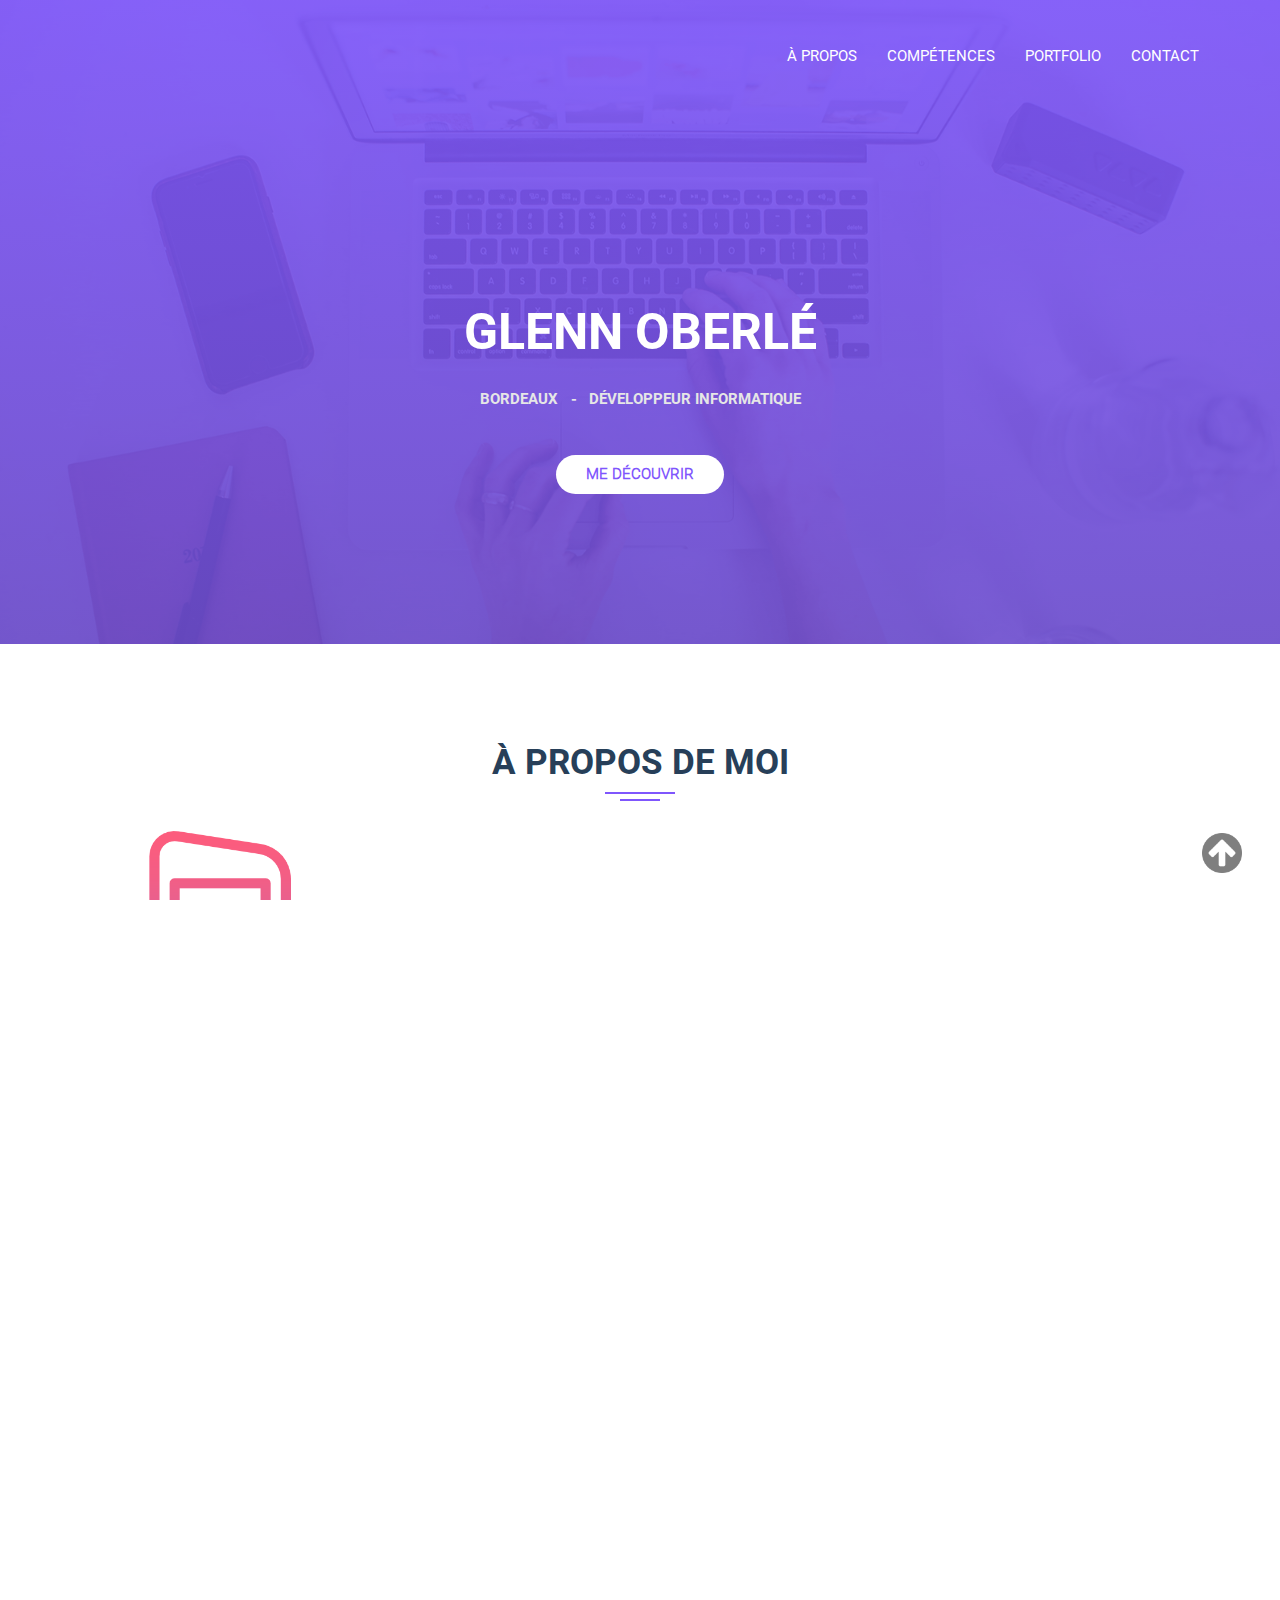
==== index.html @ 1c30bf4d "ajout projet morpion" ====
<!doctype html>
<html lang="fr">
<head>
  <meta charset="UTF-8">
  <meta name="viewport" content="width=device-width, initial-scale=1" />
  <title>Glenn Oberlé - Développeur informatique Bordeaux</title>
  <meta name="keywords" content="glenn, oberlé, développeur, informatique,oberle, portfolio, alternance">
  <meta name="description" content="GLENN OBERLE - Développeur informatique | En recherche d'alternance sur Bordeaux, Création de site web et autres.">
  <link rel="stylesheet" href="assets/fonts/flat-icon/flaticon.css">
  <link rel="stylesheet" href="assets/bootstrap/css/bootstrap.min.css">
  <link rel="stylesheet" href="css/styles.css">
  <link rel="shortcut icon" type="image/png" href="image/logo.png">
</head>
<body>

 <!-----------------------------------------------NAVBAR------------------------------------->
  
<a href="#content-wrapper"><img src="image/arrow_up.png" alt="arrow up" class="arrow_up"></a>
<div id="content-wrapper">
  <header class="header header--bg">
    <div class="container">
      <nav class="navbar">
        <div class="collapse navbar-collapse" id="myNavbar">
          <ul class="nav navbar-nav">
            <li><a href="#about">à propos</a></li>
            <li><a href="#skill">compétences</a></li> 
            <li><a href="#portfolio">portfolio</a></li> 
            <li><a href="#footer">contact</a></li> 
          </ul>
        </div>
      </nav>
      <div class="header__content text-center about" id="header">
        <span class="header__content__block"></span>
        <h1 class="header__content__title"><span class="titre_glenn">glenn </span><span class="titre_oberle">oberlé</span</h1>
        <ul class="header__content__sub-title">
          <li>bordeaux<span class="padding">&#45;</span></li>
          <li>développeur informatique</li>
        </ul>
        <a class="header__button" href="#about">me découvrir</a>
      </div>
    </div>
  </header>

  <!----------------------------------------------------A PROPOS--------------------------------------->

  <section class="about" id="about">
    <div class="container about__container--narrow">
      <div class="page-section" id="medecouvrir">
        <h2 class="page-section__title">à propos de moi</h2>
          <img class="page-section__title-style" src="assets/images/title-style.png" alt="">
          <div class="row gutters-80">
            <div class="col-md-4">
              <div class="about__image">
                <img src="image/boy.png" alt="photo aboutme" class="photo_aboutme">
              </div>
            </div>
            <div class="col-md-8 about__content">
              <p class="about__description">Passionné par l'informatique depuis plusieurs années, je suis actuellement dans la formation <strong>développeur informatique au CESI</strong> et je recherche une alternance pour pouvoir poursuivre mes études dans les meilleures conditions.</p>
              <div class="row row--margin-top">
                <div class="col-md-4">
                  <p class="about__bio"><strong>nom :</strong>glenn oberlé</p>
                </div>
                <div class="col-md-4">
                  <p class="about__bio"><strong>localisation :</strong> bordeaux, france</p>
                </div>
              </div>
              <div class="row">
                <div class="col-md-4">
                  <a class="button button--colorful button--margin" id="bouton" href="CV.pdf" target="_blank">voir mon cv</a>
                </div>
                <div class="col-md-4">
                  <a class="button button--colorful button--margin"  id="bouton" href="#footer" >me contacter</a>
                </div>
              </div>
            </div>
          </div>
      </div>
    </div>
  </section>

  <!-----------------------------------------------COMPETENCES------------------------------------------>

  <section class="skill skill--bg" id="skill">
    <div class="container skill__container--narrow">
      <div class="page-section">
        <h2 class="page-section__title page-section__title--white">mes compétences</h2>
        <img class="page-section__title-style" src="assets/images/title-style-white.png" alt="">
        <div class="row gutters-60">

          <div class="col-md-4">
            <div class="thumbnail text-center" class="competence_text">
              <img src="image/logo_html.png" alt="logo html/css" class="logo_html"><br>
              <h4 class="skill__single-part__title">html/css</h4>
              <div class="progress">
                <div class="progress-bar" role="progressbar" style="width:80%;background-color: #7FB7FA;">
                </div>
              </div>
            </div>
          </div>
          <div class="col-md-4">
            <div class="thumbnail text-center">
              <img src="image/logo_javascript.png" alt="logo javascript" class="logo_js"><br>
              <h4 class="skill__single-part__title">javascript</h4>
              <div class="progress">
                <div class="progress-bar" role="progressbar" style="width:80%;background-color: #FFAC1B;;">
                </div>
              </div>
            </div>
          </div>
          <div class="col-md-4">
            <div class="thumbnail text-center">
              <img src="image/php.png" alt="logo php" class="logo_php"><br>
              <h4 class="skill__single-part__title">php</h4>
              <div class="progress">
                <div class="progress-bar" role="progressbar" style="width:80%;background-color: #C99AFF;">
                </div>
              </div>
            </div>
          </div>

          <div class="col-md-4">
            <div class="thumbnail text-center">
              <img src="image/settings.png" alt="logo skills" class="logo_skills"><br>
              <h4 class="skill__single-part__title">créativité</h4>
              <div class="progress">
                <div class="progress-bar" role="progressbar" style="width:80%;background-color: #FFAC1B;;">
                </div>
              </div>
            </div>
          </div>
          <div class="col-md-4">
            <div class="thumbnail text-center">
              <img src="image/settings.png" alt="logo skills" class="logo_skills"><br>
              <h4 class="skill__single-part__title">autonomie</h4>
              <div class="progress">
                <div class="progress-bar" role="progressbar" style="width:80%;background-color: #FFAC1B;;">
                </div>
              </div>
            </div>
          </div>
          <div class="col-md-4">
            <div class="thumbnail text-center">
              <img src="image/settings.png" alt="logo skills" class="logo_skills"><br>
              <h4 class="skill__single-part__title">rigeur</h4>
              <div class="progress">
                <div class="progress-bar" role="progressbar" style="width:80%;background-color: #FFAC1B;;">
                </div>
              </div>
            </div>
          </div>
        </div>
        </div>
      </div>
  </section>

  <!-----------------------------------------------PORTFOLIO---------------------------------------->

  <section class="portfolio" id="portfolio">
    <div class="container">
      <div class="page-section">
        <h2 class="page-section__title">mon portfolio</h2>
        <img class="page-section__title-style" src="assets/images/title-style.png" alt=""><br><br>
        <div class="row gutters-40">
          <div class="col-md-4">
            <a href="https://github.com/Glenn-o/POC" target="_blank" ><div class="portfolio__single-section mix" data-order="1">
              <img class="logo_portfolio"  src="image/poc_connexion.PNG" alt="img poc">
              <div class="portfolio__single-section__overlay">
                <div class="overlay-content">
                  <h4>poc</h4>
                  <p>page web avec un espace membres</p>
                </div>
              </div>
            </div></a>
          </div>
          <div class="col-md-4">
            <a href="https://github.com/Glenn-o/Pong-en-processing" target="_blank"><div class="portfolio__single-section mix " data-order="2">
             <img src="image/pong.PNG" alt="pong " class="logo_portfolio">
              <div class="portfolio__single-section__overlay">
                <div class="overlay-content">
                  <h4>pong en processing</h4>
                </div>
              </div>
            </div></a>
          </div>
          <div class="col-md-4">
            <a href="morpion.html" target="_blank"><div class="portfolio__single-section mix " data-order="2">
             <img src="image/morpion.png" alt="morpion " class="logo_portfolio">
              <div class="portfolio__single-section__overlay">
                <div class="overlay-content">
                  <h4>morpion en javascript</h4>
                </div>
              </div>
            </div></a>
          </div>
        </div>
      </div>
    </div>
  </section>

  <!---------------------------------------FOOTER------------------------------------------>

  <footer class="footer footer--bg" id="footer">
    <div class="container text-center">
      <h1 class="footer__title">GLENN OBERLÉ</h1>
      <ul class="footer__contact-information">
        <li><a href="tel:+33750822600"><i class="material-icons">phone</i> 07 50 82 26 00</a></li>
        <li><a href="mailto:oberle.glenn@icloud.com"><i class="material-icons">email</i> oberle.glenn@icloud.com</a></li>
        <li><a href="https://www.google.com/maps/place/Bordeaux/data=!4m2!3m1!1s0xd5527e8f751ca81:0x796386037b397a89?sa=X&ved=2ahUKEwjl_YSfurrmAhXSolwKHaSUBzEQ8gEwAHoECAsQAQ" target="_blank"><i class="material-icons">location_on</i> Bordeaux, France</a></li>
      </ul>
    </div>
    <hr style="border: 0;border-top: 1px solid #525B60;display:block;margin-top: 40px;">
    <div class="container text-center">
      <div class="social-icon">
        <ul>
          <li><a href="https://github.com/Glenn-o" target="_blank"><img src="image/github.png" alt="logo github" class="logo_github"></a></li>
          <li><a href="https://www.linkedin.com/in/glenn-oberl%C3%A9-464432193/" target="_blank"><img src="image/in.png" alt="logo linkedin" class="logo_in"></a></li>
        </ul>
      </div>
    </div>
  </footer>
  <script src="assets/jquery/jquery-3.2.1.min.js"></script>
  <script src="assets/bootstrap/js/bootstrap.min.js"></script>
  <script src="js/script.js"></script>
</div>
</body>
</html>
---- assets/fonts/flat-icon/flaticon.css ----
/*
  	Flaticon icon font: Flaticon
  	Creation date: 21/06/2017 03:43
  	*/

@font-face {
  font-family: "Flaticon";
  src: url("./Flaticon.eot");
  src: url("./Flaticon.eot?#iefix") format("embedded-opentype"),
       url("./Flaticon.woff") format("woff"),
       url("./Flaticon.ttf") format("truetype"),
       url("./Flaticon.svg#Flaticon") format("svg");
  font-weight: normal;
  font-style: normal;
}

@media screen and (-webkit-min-device-pixel-ratio:0) {
  @font-face {
    font-family: "Flaticon";
    src: url("./Flaticon.svg#Flaticon") format("svg");
  }
}

[class^="flaticon-"]:before, [class*=" flaticon-"]:before,
[class^="flaticon-"]:after, [class*=" flaticon-"]:after {   
  font-family: Flaticon;
        font-size: 20px;
font-style: normal;
margin-left: 20px;
}

.flaticon-dribbble-logo:before { content: "\f100"; }
.flaticon-behance-logo:before { content: "\f101"; }
.flaticon-twitter-logo:before { content: "\f102"; }
.flaticon-facebook-letter-logo:before { content: "\f103"; }
---- css/styles.css ----
@font-face {
  font-family: 'Roboto';
  font-style: normal;
  font-weight: 400;
  src: url(../assets/fonts/Roboto-Regular.ttf);
}

@font-face {
  font-family: 'Roboto';
  font-style: normal;
  font-weight: 700;
  src: url(../assets/fonts/Roboto-Bold.ttf);
}

@font-face {
  font-family: 'Roboto-Light';
  font-style: normal;
  font-weight: 300;
  src: url(../assets/fonts/Roboto-Light.ttf);
}

body{
  font-family: "Roboto", sans-serif;
  line-height: 1.8;
}

@media (min-width: 1400px) {
  .container{
    width:1370px;
    margin: 0 auto;
  }
}

ul li{
  list-style-type: none;
}

ul{
  padding-left: 0;
}

a:hover, a:focus{
  text-decoration: none;
}

@font-face {
  font-family: 'Material Icons';
  font-style: normal;
  font-weight: 400;
  src: url(../assets/iconfont/MaterialIcons-Regular.ttf);
}

.material-icons {
  font-family: 'Material Icons';
  font-weight: normal;
  font-style: normal;
  font-size: 70px;
  display: inline-block;
  line-height: 1;
  text-transform: none;
  letter-spacing: normal;
  word-wrap: normal;
  white-space: nowrap;
  direction: ltr;
  -webkit-font-smoothing: antialiased;
  text-rendering: optimizeLegibility;
  -moz-osx-font-smoothing: grayscale;
  -webkit-font-feature-settings: 'liga';
  font-feature-settings: 'liga';
}

html,body {
  width: 100%;
  height: 100%;
  margin: 0px;
  padding: 0px;
  overflow-x: hidden; 
  scroll-behavior: smooth;

}

.header--bg{
  background: url("../assets/images/header-background.png") no-repeat;
  background-size: cover;
  position: relative;
  z-index: 1;
}

.header--bg:after{
  content: '';
  position: absolute;
  left: 0;
  right: 0;
  top: 0;
  bottom: 0;
  background: -webkit-linear-gradient( 90deg, rgba(108,76,206, .9) 0%, rgba(127,86,253, .9) 100%);
  z-index: -1;
}

.header__content{
  padding-top: 200px;
  padding-bottom: 140px;
}

.header__content__block{
  font-size: 50px;
  font-weight: bold;
  color: #fff;
}

.header__content__title{
  font-size: 50px;
  font-weight: bold;
  color: #fff;
  margin-top: 0;
}

.header__content__sub-title li{
  display: inline-block;
  font-size: 15px;
  color: #e6e6e6;
}

.header__content__sub-title .padding{
  padding-left: 13px;
}

.header__button{
  padding: 11px 30px;
  background-color: #fff;
  border-radius: 30px;
  display: inline-block;
  font-size: 15px;
  color: #7f56fd;
  font-family: Roboto-Light;
  font-weight: bold;
  margin-top: 30px;
  text-transform: uppercase;
}
.header__button:hover{
  transform: scale(1.10);
 color: #7f56fd;
 transition: 300ms;
}

.navbar .navbar-nav > li > a, .navbar .navbar-brand, .navbar .navbar-nav > li > a:focus{
  background-color: transparent;
  color: #fff;
}

.nav li a{
  font-size: 15px;
}

.navbar{
  padding-top:30px;
}

.navbar-nav {
  margin: 0px -20px;
}

.navbar-toggle{
  background-color: #ddd;
}

.navbar-toggle .icon-bar{
  background-color: #fff;
}

.navbar-brand{
  font-size: 25px;
  font-family: Roboto-Light;
  font-weight: bold;
  background: url("../assets/images/logo.png") no-repeat;
  padding-left: 45px;
  background-position: left center;
}

@media (min-width: 768px) {
  .nav{
    float: right;
  }
}

.Rectangle_ {
  background-image: -ms-linear-gradient( 90deg, rgb(108,76,206) 0%, rgb(127,86,253) 100%);
  opacity: 0.929;
  position: absolute;
  left: 0px;
  top: 0px;
  width: 1600px;
  height: 800px;
  z-index: 447;
}

.social-icon{
  margin-bottom: 60px;
}

.social-icon ul li{
  display: inline-block;
}
.social-icon ul li a{
  color: #fff;
  display: inline-block;
  width: 50px;
}

.page-section{
	margin-top: 100px;
	margin-bottom: 100px;
}

.page-section__title{
  font-size: 35px;
  color: #273f59;
  text-align: center;
  font-weight: bold;
}

.page-section__title--white{
  color: #fff;
}

.page-section__title-style{
  display: block;
  margin-right: auto;
  margin-left: auto;
  margin-bottom: 30px;
}

.page-section__paragraph{
  font-size: 15px;
  color: #5d5d5d;
  max-width: 540px;
  text-align: center;
  margin-right: auto;
  margin-left: auto;
  margin-bottom: 60px;
}

.page-section__paragraph--white{
  color: #fff;
  line-height: 1.8;
}

.about__container--narrow{
  max-width: 1245px;
  margin-right: auto;
  margin-left: auto;
}

.about__content{
  padding-top: 70px;
}

.about__description{
  font-size: 16px;
  color: #636262;
  padding-bottom: 25px;
  border-bottom: 1px #C1C1C1 dashed;
  display: block;
}
.about__description strong{
  font-weight: initial;
}
@media screen and (max-width: 991px){
  .about__image{
   text-align: center;
 }
}

.about__bio{
  font-size: 15px;
  color: #636262;
}

.about__bio strong{
  font-size: 15px;
  color: #2c4055;
  font-family: Roboto-Light;
}

.gutters-80.row{
  margin-right: -40px;
  margin-left: -40px;
}

.gutters-80 > [class^="col-"], .gutters-80 > [class^="col-"]{
  padding-right: 40px;
  padding-left: 40px;
}

.row--margin-top{
	margin-top: 40px;
}

.button{
	padding: 12px 55px 12px 55px;
  font-weight: bold;
  border-radius: 30px;
  font-size: 15px;
}

.button:hover{
 color: #fff;
}

.button--colorful{
 background-color: #7F56FD;
 font-family: Roboto-Light;
 color: #fff;
}

.button--default{
  color: #455a64;
  border: 1px solid #455a64;
  margin-right: 15px;
}

.button--default:hover{
  background-color: #7F56FD;
  color: #fff;
  border: 1px solid #7F56FD;
}

.button--margin{
 display: inline-block;
 margin-top: 40px;
}

.portfolio__button-group .mixitup-control-active{
  background-color: #7F56FD;
  color: #fff;
}

.skill--bg{
  background: url("../assets/images/skill-background.png") no-repeat;
  background-size: cover;
  position: relative;
  z-index: 1;
}

.skill--bg:after{
  content: '';
  position: absolute;
  left: 0;
  right: 0;
  top: 0;
  bottom: 0;
  background-color: rgba(120, 88, 221, .9);
  z-index: -1;
}

.skill__container--narrow{
  max-width: 1245px;
  margin-right: auto;
  margin-left: auto;
}

.skill .thumbnail{
  padding: 10px 40px;
  border-radius: 10px;
  -webkit-box-shadow: 0px 2px 10px 0px rgba(0, 0, 0, 0.2);
  box-shadow: 0px 2px 10px 0px rgba(0, 0, 0, 0.2);
}

.skill .thumbnail .progress-bar{
  border-radius: 10px;
}

.skill .thumbnail .progress{
 height: 8px;
 background-color: #E1E1E1;
}

.skill__single-part__title{
  font-size: 15px;
  color: #273f59;
  margin-top: 5px;
  font-weight: bold;
}

.gutters-60.row{
  margin-right: -30px;
  margin-left: -30px;
}

.gutters-60 > [class^="col-"], .gutters-60 > [class^="col-"]{
  padding-right: 30px;
  padding-left: 30px;
}

.service .thumbnail{
  padding: 30px 19px;
  -webkit-box-shadow: 0px 2px 10px 0px rgba(0, 0, 0, 0.15);
  box-shadow: 0px 2px 10px 0px rgba(0, 0, 0, 0.15);
  border: 0;
}

@media screen and (max-width: 991px){

  .service .thumbnail{
   margin-bottom: 50px
 }
}

.service__single-section__title{
  font-size: 20px;
  color: #273f59;
  font-weight: bold;
  margin-top: 15px;
  margin-bottom: 20px;
}

.service__single-section__paragraph{
  font-size: 15px;
  color: #7b7b7b;
  line-height: 1.8;
}

.gutters-70.row{
  margin-right: -35px;
  margin-left: -35px;
}

.gutters-70 > [class^="col-"], .gutters-70 > [class^="col-"]{
  padding-right: 35px;
  padding-left: 35px;
}

.overview--bg{
  background: url("../assets/images/overview-background.png") no-repeat;
  background-size: cover;
  position: relative;
  z-index: 1;
}

.overview--bg:after{
 content: '';
 position: absolute;
 left: 0;
 right: 0;
 top: 0;
 bottom: 0;
 background-color: rgba(120, 88, 221, .9);
 z-index: -1;
}

.overview .material-icons{
  float: left;
  color: #fff;
  line-height: 1.8;
  padding-right: 10px;
}

.overview__single-section__number{
  font-size: 40px;
  font-weight: bold;
  color: #fff;
  margin-bottom: 0;
}

.overview__single-section__title{
  font-size: 20px;
  color: #fff;
}

@media (max-width: 991px) {
  .overview__single-section{
   margin-bottom: 40px;
 }
}

.gutters-140.row{
  margin-right: -70px;
  margin-left: -70px;
}

.gutters-140 > [class^="col-"], .gutters-140 > [class^="col-"]{
  padding-right: 70px;
  padding-left: 70px;
}

.portfolio .button{
  display: inline-block;
  padding: 12px 45px 8px 45px;
  margin-bottom: 20px;
}

.portfolio__button-group{
  text-align: center;
  margin-bottom: 60px;
}

.portfolio__single-section{
  position: relative;
  overflow: hidden;
  margin-bottom: 40px;
  transform: scale(1);

}
.portfolio__single-section:hover{
  transform: scale(1.05);
  transition: 300ms;
}
.portfolio__single-section__image{
 display: block;
 height: auto;
}

.portfolio__single-section h4{
 font-size: 20px;
 font-family: Roboto-Light;
 font-weight: bold;
 color: #fff;
}

.portfolio__single-section p{
 font-weight: 15px;
 color: #fff;
 font-family: Roboto-Light;
 font-weight: bold;
}

.portfolio__single-section__search-icon{
 position: absolute;
 left: 45%;
 top: 50%;
 -webkit-transform: translateY(-50%);
 transform: translateY(-50%);
}

.portfolio__single-section .overlay-content{
  position: absolute;
  bottom: 5px;
  margin-left: 35px;
  z-index: 10;
}

.portfolio__single-section__overlay{
  position: absolute;
  bottom: 0;
  left: 0;  
  height: 20%;
  width: 100%;
  opacity: 1;
  background-color: rgba(133, 91, 249, .9);
  border-bottom-left-radius: 10px;
  border-bottom-right-radius: 10px;
}

.portfolio__single-section:hover .portfolio__single-section__overlay{
  opacity: 1;
}

.gutters-40.row{
  margin-right: -20px;
  margin-left: -20px;
}

.gutters-40 > [class^="col-"], .gutters-40 > [class^="col-"]{
  padding-right: 20px;
  padding-left: 20px;
}

@media(max-width: 991px) {
	.portfolio__single-section{
		max-width: 340px;
		margin-right: auto;
		margin-left: auto;
	}

}

.slider--bg{
  background: url("../assets/images/slider-background.png") no-repeat;
  background-size: cover;
  position: relative;
  z-index: 1;
}

.slider--bg:after{
  content: '';
  position: absolute;
  left: 0;
  right: 0;
  top: 0;
  bottom: 0;
  background-color: rgba(120, 88, 221, .9);
  z-index: -1;
}

.slider .carousel-content h4{
  font-size: 25px;
  font-family: Roboto-Light;
  color: #fff;
  font-weight: bold;
}

.slider .carousel-content h6{
  font-size: 15px;
  font-family: Roboto-Light;
  margin: 0;
  color: #ebeaea;
}

.slider .carousel-content p{
  max-width: 975px;
  display: inline-block;
  margin-top: 40px;
  margin-bottom: 40px;
  font-size: 15px;
  color: #ebeaea;
  line-height: 1.8;
  font-family: Roboto-Light;
}

.slider .item{
  padding: 65px 0;
}

.slider .rating ul{
  padding-left: 13px;
}

.slider .rating ul li{
  display: inline-block;
  margin-right: 5px;
}

.slider .material-icons{
  font-size: 20px;
  color: #fff;
}

.slider .carousel-indicators{
  margin-bottom: 40px;
}

.slider .carousel-indicators .active{
 width: 38px;
 height: 5px;
 background-color: #fff;
 border-radius: 50px;
 margin-left: 10px;
}

.slider .carousel-indicators li{
 width: 38px;
 height: 5px;
 border-radius: 50px;
 margin-left: 10px;
}

.slider .carousel-inner .rating{
 margin-bottom: 60px;
}

.slider .carousel-person-image{
 width: 120px;
 height: 120px;
 border-radius: 50%;
}

.team .thumbnail{
  padding: 0;
  border: none;
  -webkit-box-shadow: 0px 1px 10px 0px rgba(0, 0, 0, 0.34);
  box-shadow: 0px 1px 10px 0px rgba(0, 0, 0, 0.34);
  border-radius: 10px;
  position: relative;
}

.team .thumbnail:hover .team__overlay{
  opacity: 1;
  cursor: pointer;
}

.team__single-section__name{
  font-size: 18px;
  color: #273f59;
  padding-top: 10px;
  padding-left: 20px;
  font-weight: bold;
}

.team__single-section__title{
  font-size: 14px;
  color: #273f59;
  padding-bottom: 20px;
  padding-left: 20px;
}

.team__overlay__content{
  z-index: 10;
}

.team__overlay{
  position: absolute;
  top: 0;
  bottom: 0;
  left: 0;  
  height: 100%;
  width: 100%;
  opacity: 0;
  -webkit-transition: .3s ease;
  transition: .3s ease;
  background-color: #fff;
  border-radius: 10px;
}

.team__single-section--backPage{
  padding: 10px 50px 1px 20px;
}

.team__single-section--backPage .progress{
 height: 5px;
}

.team__single-section--backPage__title{
 font-size: 14px;
 color: #373b3f;
}

.team__single-section--backPage__title{
  font-size: 14px;
  color: #373b3f;
}

.team__single-section--backPage__percent90{
  float: right;
  margin-right: 10px;
}

.team__single-section--backPage__percent80{
  float: right;
  margin-right: 30px;
}

.team__single-section--backPage__percent70{
  float: right;
  margin-right: 60px;
}

.team__single-section--backPage .social-icons ul li{
  display: inline-block;
}

.team__single-section--backPage .social-icons ul li a{
 color: #78909C;
}

.team [class^="flaticon-"]:before, [class*=" flaticon-"]:before{
	margin-right: 20px;
}

.team .progress-bar{
	position: relative;
	overflow: visible !important;
}

.progress{
	overflow: visible;
}

.progress-bar--dot-main{
  background: #fff none repeat scroll 0 0;
  border: 2px solid #7f56fd;
  border-radius: 50%;
  height: 20px;
  position: absolute;
  right: -10px;
  top: -7px;
  width: 20px;
}

.progress-bar--dot{
  background: #7f56fd none repeat scroll 0 0;
  border-radius: 50%;
  display: block;
  height: 10px;
  position: absolute;
  right: -5px;
  top: -2px;
  width: 10px;
}

@media (max-width: 1199px) {
 .team .thumbnail{
  margin-bottom: 50px;
}

.team .thumbnail img{
 width: 1000%;
}
}

@media (max-width: 1399px){
  .team .social-icons ul li{
    float: left;
  }

  .team__single-section--backPage{
    padding: 10px 46px 34px 20px;
  }
}

.team [class^="flaticon-"]:before, [class*=" flaticon-"]:before{
  margin-right: 0;
}

@media (min-width: 1200px) and (max-width: 1399px) {
  .team hr{
    padding-top: 0;
  }
}

@media (max-width: 1199px) {
 .team__single-section--backPage{
  padding: 35px 65px 34px 26px;
}

.team hr{
  margin-top: 90px;
}
}

.brand-logo{
	padding-top: 90px;
	padding-bottom: 80px;
}

.brand-logo--bg{
  background: url("../assets/images/brand-logo-background.png") no-repeat;
  background-size: cover;
  position: relative;
  z-index: 1;
}

.brand-logo--bg:after{
  content: '';
  position: absolute;
  left: 0;
  right: 0;
  top: 0;
  bottom: 0;
  background-color: rgba(120, 88, 221, .9);
  z-index: -1;
}

.brand-logo__wrapper{
  max-width: 1140px;
  margin-right: auto;
  margin-left: auto;
}

.brand-logo__wrapper li{
  list-style-type: none;
  display: inline-block;
  padding-right: 160px;
  margin-bottom: 20px;
  text-align: center;
}

.brand-logo__wrapper li:last-child{
  padding-right: 0;
}

@media (max-width: 600px) {
  .brand-logo__wrapper{
    padding-left: 40%;
    margin-right: auto;
    margin-left: auto;
  }
}

.blog .thumbnail{
  padding: 0;
  border: none;
  -webkit-box-shadow: 0px 1px 10px 0px rgba(0, 0, 0, 0.24);
  box-shadow: 0px 1px 10px 0px rgba(0, 0, 0, 0.24);
  border-radius: 10px;
}

.blog .thumbnail .material-icons{
  font-size: 15px;
  color: #273f59;
  padding-left: 30px;
  padding-right: 3px;
  position: relative;
  top: 3px;
}

.blog .thumbnail img{
  width: 100%;
}

.blog__single__date{
  font-size: 15px;
  color: #273f59;
  font-family: Roboto-Light;
  font-weight: bold;
  padding-top: 30px;
  display: inline-block;
}

.blog__single__title{
  font-size: 18px;
  color: #273f59;
  font-weight: bold;
  padding: 15px 0;
}

.blog__single__paragraph{
  font-size: 15px;
  color: #606060;
  padding: 0 26px 30px 24px;
  line-height: 1.8;
}

.blog__single__paragraph--read-more{
 color: #7f56fd;
}

@media (max-width: 991px) {
  .blog .thumbnail{
    margin-bottom: 50px;
  }
}

.footer{
  padding-top: 50px;
  padding-bottom: 50px;
}

.footer--bg{
  background-color: #27353B;
}

.footer__title{
  font-size: 30px;
  color: #fff;
  font-family: Roboto-Light;
  font-weight: bold;
  margin-bottom: 40px;
}

.footer__contact-information li{
  display: inline-block;
}

.footer__contact-information li a{
  font-size: 15px;
  color: #9ca1a3;
  padding-right: 30px;
  padding-left: 30px;
  padding-bottom: 10px;
}

.footer__contact-information .material-icons{
  font-size: 15px;
  padding-right: 10px;
  position: relative;
  top: 3px;
}

.footer .social-icon{
  margin-bottom: 20px;
}

.footer .social-icon ul li{
  padding-right: 20px;
  margin-top: 50px;
}

.footer__paragraph{
  font-size: 14px;
  color: #fff;
  font-family: Roboto-Light;
}
.arrow_up{
width: 40px;
opacity: 0.5;
right: 3vw;
bottom: 3vh;
position: fixed;
z-index: 100;
}
.logo_github{
  width: 100%;
}
.logo_github:hover{
  transform: scale(1.10);
  transition: ease-in 100ms;
}
.logo_in{
  width: 100%;
}
.logo_in:hover{
  transform: scale(1.10);
  transition: ease-in 100ms;
}
#bouton{
  transform: scale(1);
  cursor: pointer;
}
#bouton:hover{
  transform: scale(1.05);
  transition: 200ms;
}
h1, h2{
  text-transform: uppercase;
}
#myNavbar ul li a{
  text-transform: uppercase ;
}
#header ul li{
  text-transform: uppercase;
}
.col-md-4 p,a,h4{
  text-transform: uppercase;
}
.progress{
  display: none;
}
.logo_html{
  width: 54%;
}
.logo_js{
  width: 53%;
}
.logo_git{
  width: 33%;
}
.logo_php{
  width: 33%;
}
.logo_skills{
  width: 33%;
}
.logo_portfolio{
  width: 100%;
  height: 401px;
  border-radius: 10px;
}
.logo_search{
  width: 30%;
}
.logo_coming_soon{
  width: 100%;
  border-radius: 10px;
}
.photo_aboutme{
  width: 300px;
}
#bouton_portfolio{
  background-color: #7f55fd;
  color: white;
  border: none;
}
.titre_glenn{
  animation: animation1 1s;
  border: none;
}
footer a:hover{
  text-decoration: underline;
}
nav li{
  border-bottom: 3px solid  rgba(255, 255, 255, 0); 
}
nav li:hover{
  border-bottom: 3px solid  rgba(255, 255, 255, 1); 
  transition: 400ms;
}
.competence_text{
  padding: 10px 10px;
}
@media (orientation: portrait){
  .arrow_up
  {
    width: 15%;
  }
  .about__description
  {
    padding-left: 5px;
  }
  .titre_glenn{
    animation: animation1 1s;
  }
  .titre_oberle{
    animation: animation2 1s;
  }
  
}


@media (max-width: 1200px) and (orientation: landscape){
  .titre_glenn
  {
    animation: none;
  }
}
@media (min-width: 992px) and (max-width: 1200px){
  #bouton{
    padding: 10px 30px;
  }
}

/* ----------------animation------------------ */

@keyframes animation1{
  0%{
    margin-right: 65%;
    
  }
  100%{
    margin-right: 0;
  }
}
@keyframes animation2{
  0%{
    margin-left: 50%;
    
  }
  100%{
    margin-left: 0;
  }
}
.thumbnail.text-center{
  padding-bottom: 20px;
  padding-top: 20px;
}
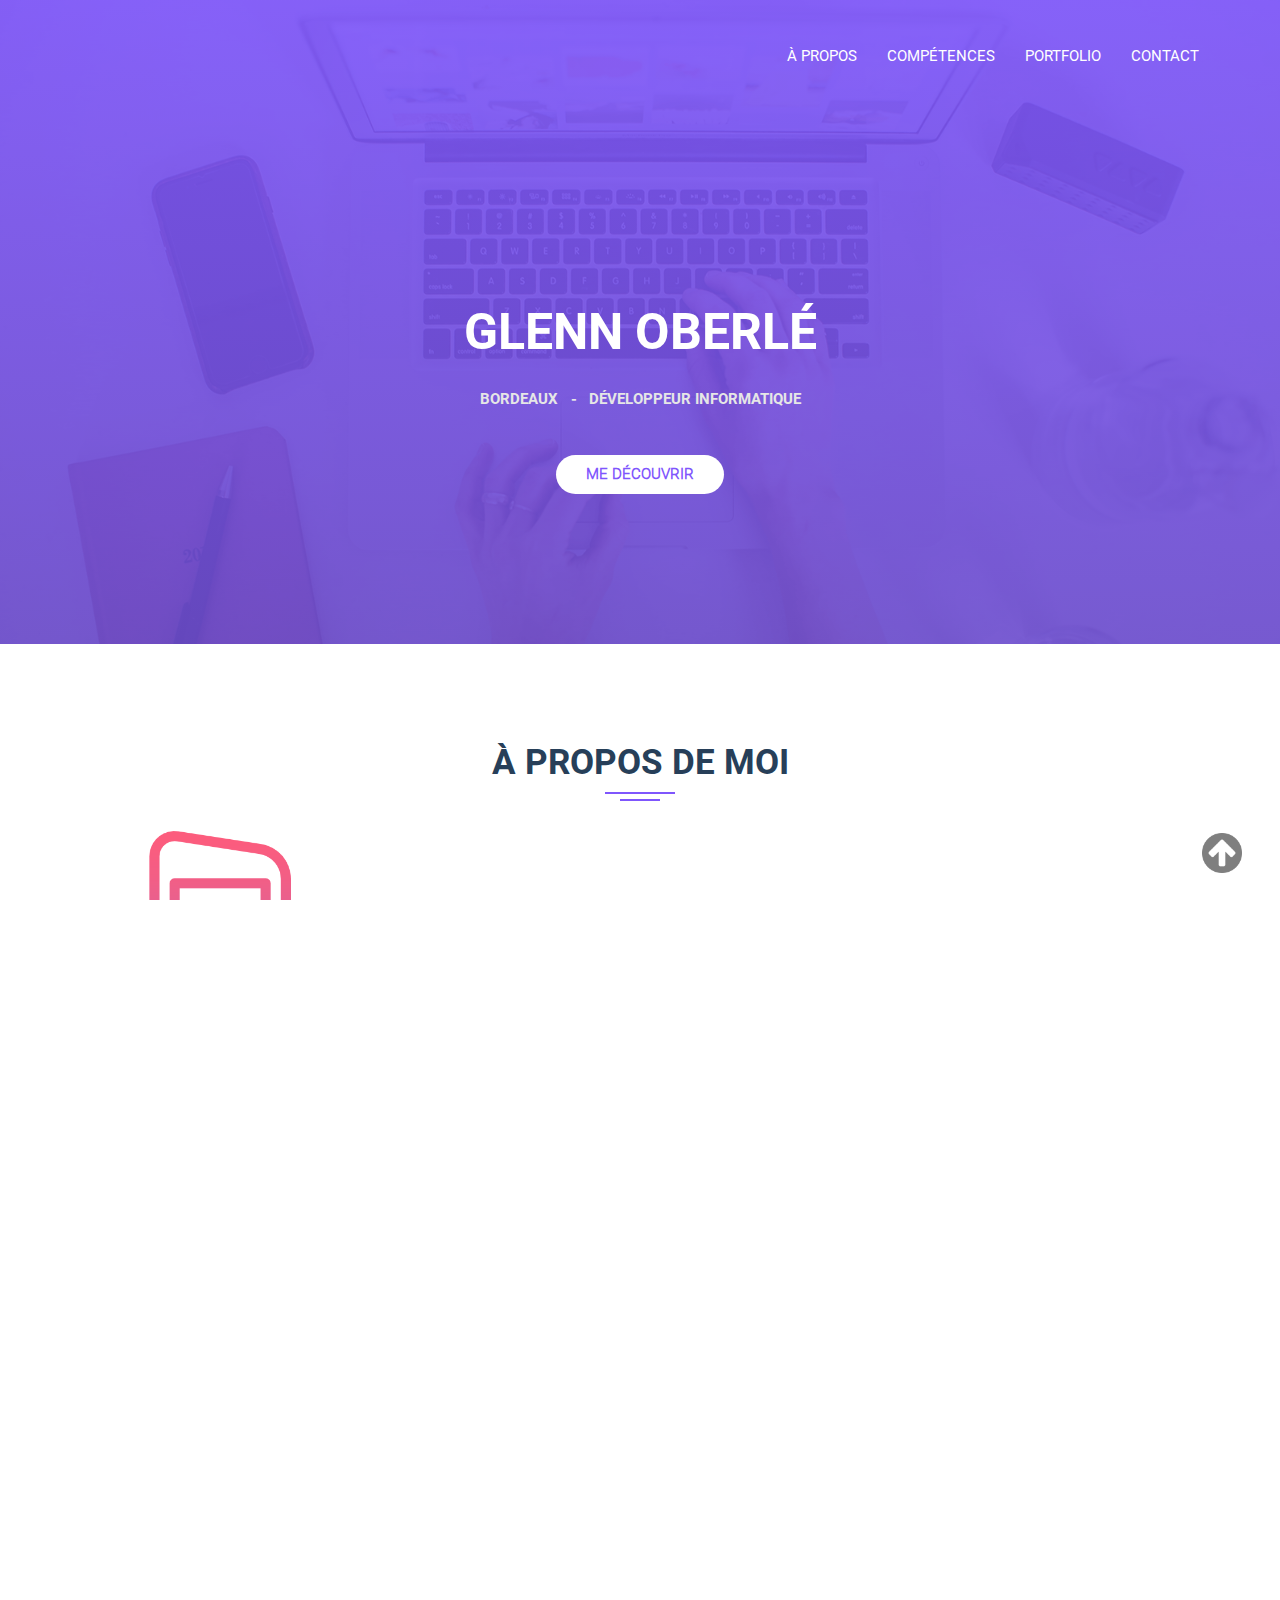
==== commit fab69644: "ajout_de_projet" ====
--- a/index.html
+++ b/index.html
@@ -3,19 +3,19 @@
 <head>
   <meta charset="UTF-8">
   <meta name="viewport" content="width=device-width, initial-scale=1" />
-  <title>Glenn Oberlé - Développeur informatique Bordeaux</title>
-  <meta name="keywords" content="glenn, oberlé, développeur, informatique,oberle, portfolio, alternance">
+  <meta name="google-site-verification" content="QQj_qsHIVzrhl8SzzOjgILlHxN4oT7cbvK_ul3lehII" />
   <meta name="description" content="GLENN OBERLE - Développeur informatique | En recherche d'alternance sur Bordeaux, Création de site web et autres.">
   <link rel="stylesheet" href="assets/fonts/flat-icon/flaticon.css">
   <link rel="stylesheet" href="assets/bootstrap/css/bootstrap.min.css">
   <link rel="stylesheet" href="css/styles.css">
   <link rel="shortcut icon" type="image/png" href="image/logo.png">
+  <title>Glenn Oberlé - Développeur informatique Bordeaux</title>
 </head>
 <body>
 
  <!-----------------------------------------------NAVBAR------------------------------------->
   
-<a href="#content-wrapper"><img src="image/arrow_up.png" alt="arrow up" class="arrow_up"></a>
+<a href="#content-wrapper"><img src="image/arrow_up.png" alt="arrow up" class="arrow_up" id="arrow_up"></a>
 <div id="content-wrapper">
   <header class="header header--bg">
     <div class="container">
@@ -97,6 +97,7 @@
               </div>
             </div>
           </div>
+
           <div class="col-md-4">
             <div class="thumbnail text-center">
               <img src="image/logo_javascript.png" alt="logo javascript" class="logo_js"><br>
@@ -107,6 +108,7 @@
               </div>
             </div>
           </div>
+
           <div class="col-md-4">
             <div class="thumbnail text-center">
               <img src="image/php.png" alt="logo php" class="logo_php"><br>
@@ -128,6 +130,7 @@
               </div>
             </div>
           </div>
+
           <div class="col-md-4">
             <div class="thumbnail text-center">
               <img src="image/settings.png" alt="logo skills" class="logo_skills"><br>
@@ -138,6 +141,7 @@
               </div>
             </div>
           </div>
+
           <div class="col-md-4">
             <div class="thumbnail text-center">
               <img src="image/settings.png" alt="logo skills" class="logo_skills"><br>
@@ -172,6 +176,7 @@
               </div>
             </div></a>
           </div>
+
           <div class="col-md-4">
             <a href="https://github.com/Glenn-o/Pong-en-processing" target="_blank"><div class="portfolio__single-section mix " data-order="2">
              <img src="image/pong.PNG" alt="pong " class="logo_portfolio">
@@ -182,6 +187,7 @@
               </div>
             </div></a>
           </div>
+
           <div class="col-md-4">
             <a href="morpion.html" target="_blank"><div class="portfolio__single-section mix " data-order="2">
              <img src="image/morpion.png" alt="morpion " class="logo_portfolio">
@@ -192,6 +198,18 @@
               </div>
             </div></a>
           </div>
+          
+          <div class="col-md-4">
+            <a href="https://github.com/Glenn-o/CalculatricEnC" target="_blank"><div class="portfolio__single-section mix " data-order="2">
+             <img src="image/calculatrice.png" alt="calculatric_en_c" class="logo_portfolio">
+              <div class="portfolio__single-section__overlay">
+                <div class="overlay-content">
+                  <h4>calculatrice en c</h4>
+                </div>
+              </div>
+            </div></a>
+          </div>
+
         </div>
       </div>
     </div>
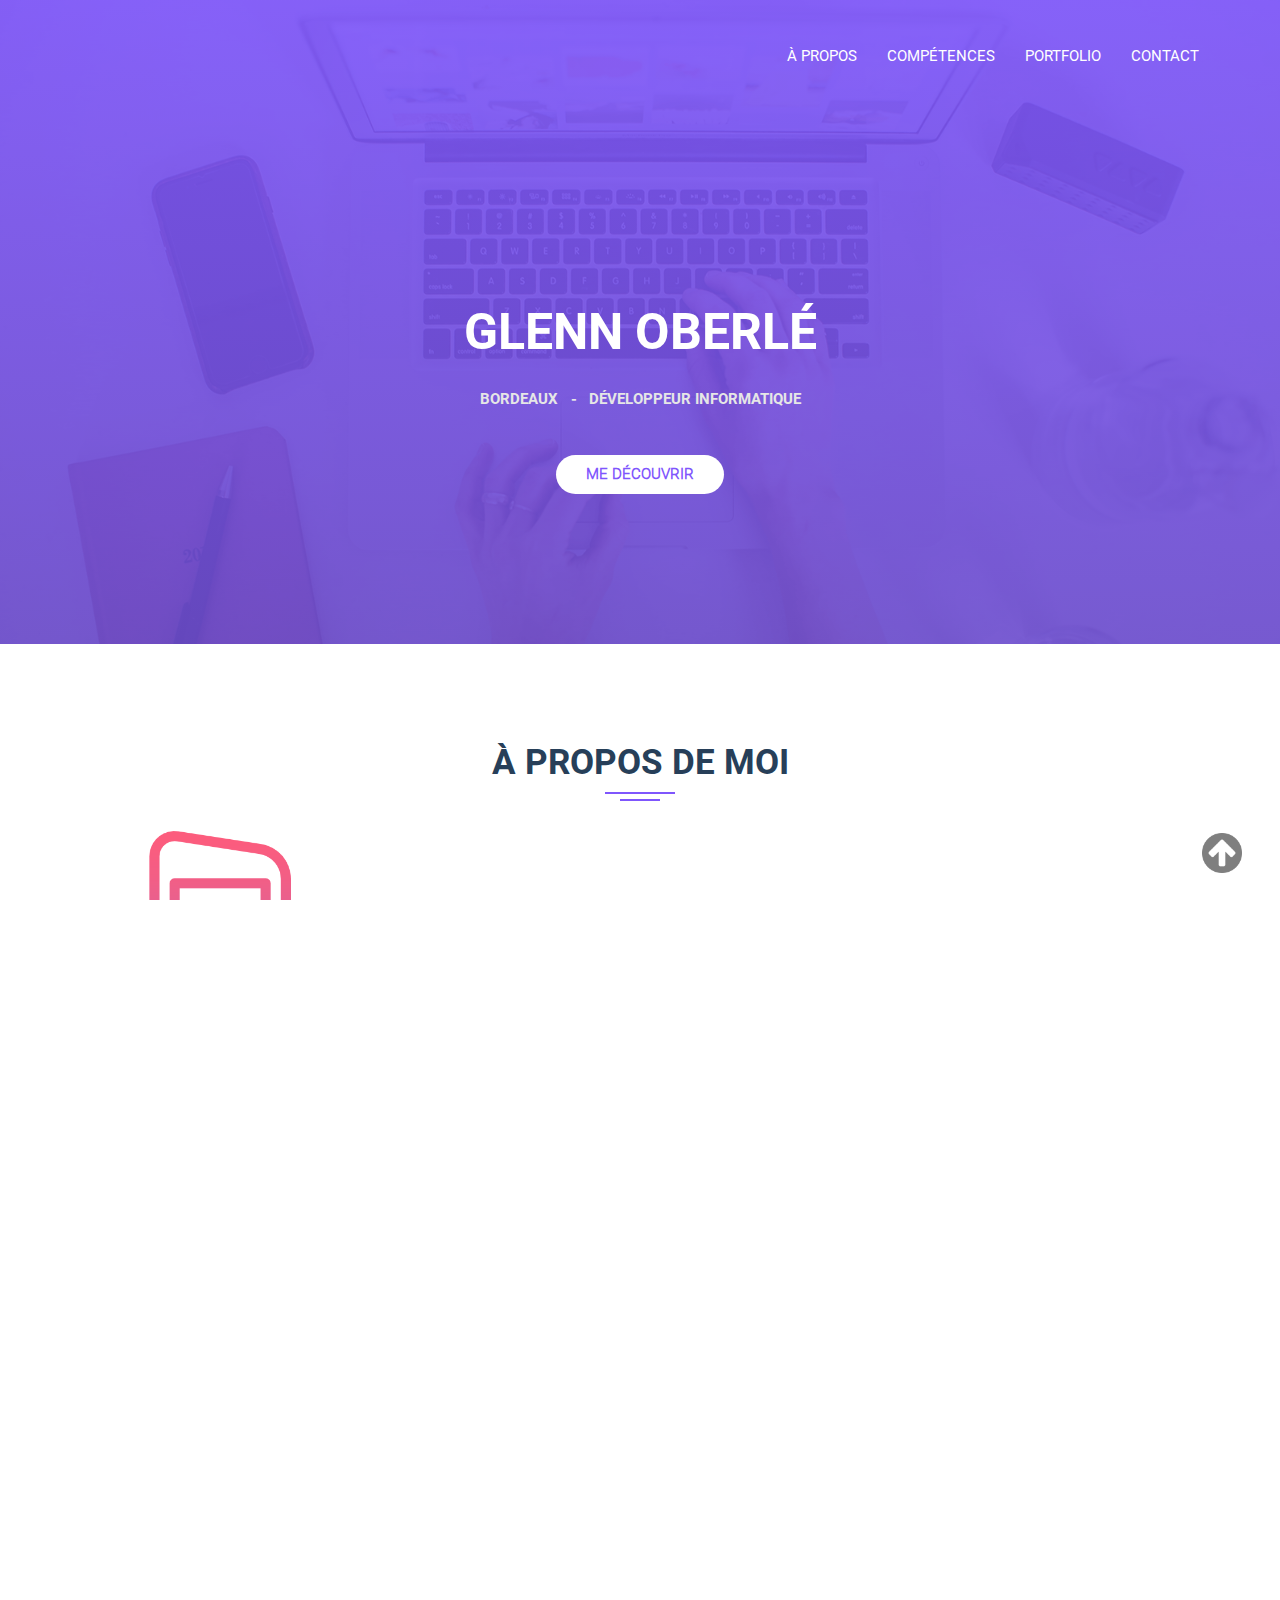
==== commit fb756615: "choix_de_langage_portfolio" ====
--- a/index.html
+++ b/index.html
@@ -46,7 +46,7 @@
   <section class="about" id="about">
     <div class="container about__container--narrow">
       <div class="page-section" id="medecouvrir">
-        <h2 class="page-section__title">à propos de moi</h2>
+        <h2 class="page-section__title" class="a_propos_de_moi">à propos de moi</h2>
           <img class="page-section__title-style" src="assets/images/title-style.png" alt="">
           <div class="row gutters-80">
             <div class="col-md-4">
@@ -66,7 +66,7 @@
               </div>
               <div class="row">
                 <div class="col-md-4">
-                  <a class="button button--colorful button--margin" id="bouton" href="CV.pdf" target="_blank">voir mon cv</a>
+                  <a class="button button--colorful button--margin" id="bouton" href="assets/pdf/CV.pdf" target="_blank">voir mon cv</a>
                 </div>
                 <div class="col-md-4">
                   <a class="button button--colorful button--margin"  id="bouton" href="#footer" >me contacter</a>
@@ -163,9 +163,19 @@
     <div class="container">
       <div class="page-section">
         <h2 class="page-section__title">mon portfolio</h2>
+      
         <img class="page-section__title-style" src="assets/images/title-style.png" alt=""><br><br>
         <div class="row gutters-40">
-          <div class="col-md-4">
+        <div id="container_button">
+          <button id="all" class="button_langage">TOUT</button>
+          <button id="html" class="button_langage">HTML</button>
+          <button id="js" class="button_langage">JavaScript</button>
+          <button id="php" class="button_langage">PHP</button>
+          <button id="SQL" class="button_langage">MySQL</button>
+          <button id="c" class="button_langage">C</button>
+          <button id="processing" class="button_langage" >Processing</button>
+        </div>
+          <div class="col-md-4" id="img1">
             <a href="https://github.com/Glenn-o/POC" target="_blank" ><div class="portfolio__single-section mix" data-order="1">
               <img class="logo_portfolio"  src="image/poc_connexion.PNG" alt="img poc">
               <div class="portfolio__single-section__overlay">
@@ -177,7 +187,7 @@
             </div></a>
           </div>
 
-          <div class="col-md-4">
+          <div class="col-md-4" id="img2">
             <a href="https://github.com/Glenn-o/Pong-en-processing" target="_blank"><div class="portfolio__single-section mix " data-order="2">
              <img src="image/pong.PNG" alt="pong " class="logo_portfolio">
               <div class="portfolio__single-section__overlay">
@@ -188,7 +198,7 @@
             </div></a>
           </div>
 
-          <div class="col-md-4">
+          <div class="col-md-4" id="img3">
             <a href="morpion.html" target="_blank"><div class="portfolio__single-section mix " data-order="2">
              <img src="image/morpion.png" alt="morpion " class="logo_portfolio">
               <div class="portfolio__single-section__overlay">
@@ -199,12 +209,24 @@
             </div></a>
           </div>
           
-          <div class="col-md-4">
+          <div class="col-md-4" id="img4">
             <a href="https://github.com/Glenn-o/CalculatricEnC" target="_blank"><div class="portfolio__single-section mix " data-order="2">
              <img src="image/calculatrice.png" alt="calculatric_en_c" class="logo_portfolio">
               <div class="portfolio__single-section__overlay">
                 <div class="overlay-content">
                   <h4>calculatrice en c</h4>
+                </div>
+              </div>
+            </div></a>
+          </div>
+
+          <div class="col-md-4" id="img5">
+            <a href="https://github.com/Glenn-o/Automatisation-CSV-en-SQL" target="_blank"><div class="portfolio__single-section mix " data-order="2">
+             <img src="image/tue_le_c.png" alt="calculatric_en_c" class="logo_portfolio">
+              <div class="portfolio__single-section__overlay">
+                <div class="overlay-content">
+                  <h4>Projet TUE LE C</h4>
+                  <p>Langage C</p>
                 </div>
               </div>
             </div></a>
@@ -236,9 +258,10 @@
       </div>
     </div>
   </footer>
-  <script src="assets/jquery/jquery-3.2.1.min.js"></script>
-  <script src="assets/bootstrap/js/bootstrap.min.js"></script>
-  <script src="js/script.js"></script>
-</div>
+  </div>
+<script src="assets/jquery/jquery-3.2.1.min.js"></script>
+<script src="assets/bootstrap/js/bootstrap.min.js"></script>
+<script src="js/script.js"></script>
+<script src="js/app.js"></script>
 </body>
 </html>  --- a/css/styles.css
+++ b/css/styles.css
@@ -1132,3 +1132,30 @@
   padding-bottom: 20px;
   padding-top: 20px;
 }
+.button_langage{
+  background-color: #7F56FD;
+  color: #fff;
+  border: none;
+  border-radius: 30px;
+  padding: 8px 30px;
+  font-size: 1.2em;
+  border: 1px solid #7f55fd;
+}
+#container_button{
+  width: 100%;
+  display: inline-flex;
+  justify-content: space-evenly;
+  margin-bottom: 10vh;
+}
+.button_langage:hover{
+  transform: scale(1.10);
+  transition: 200ms;
+  background-color: white;
+  color: #7f55fd;
+  border: 1px solid #7f55fd;
+}
+.button_langage:focus{
+  outline: none;
+  background-color: white;
+  color: #7f55fd;
+}